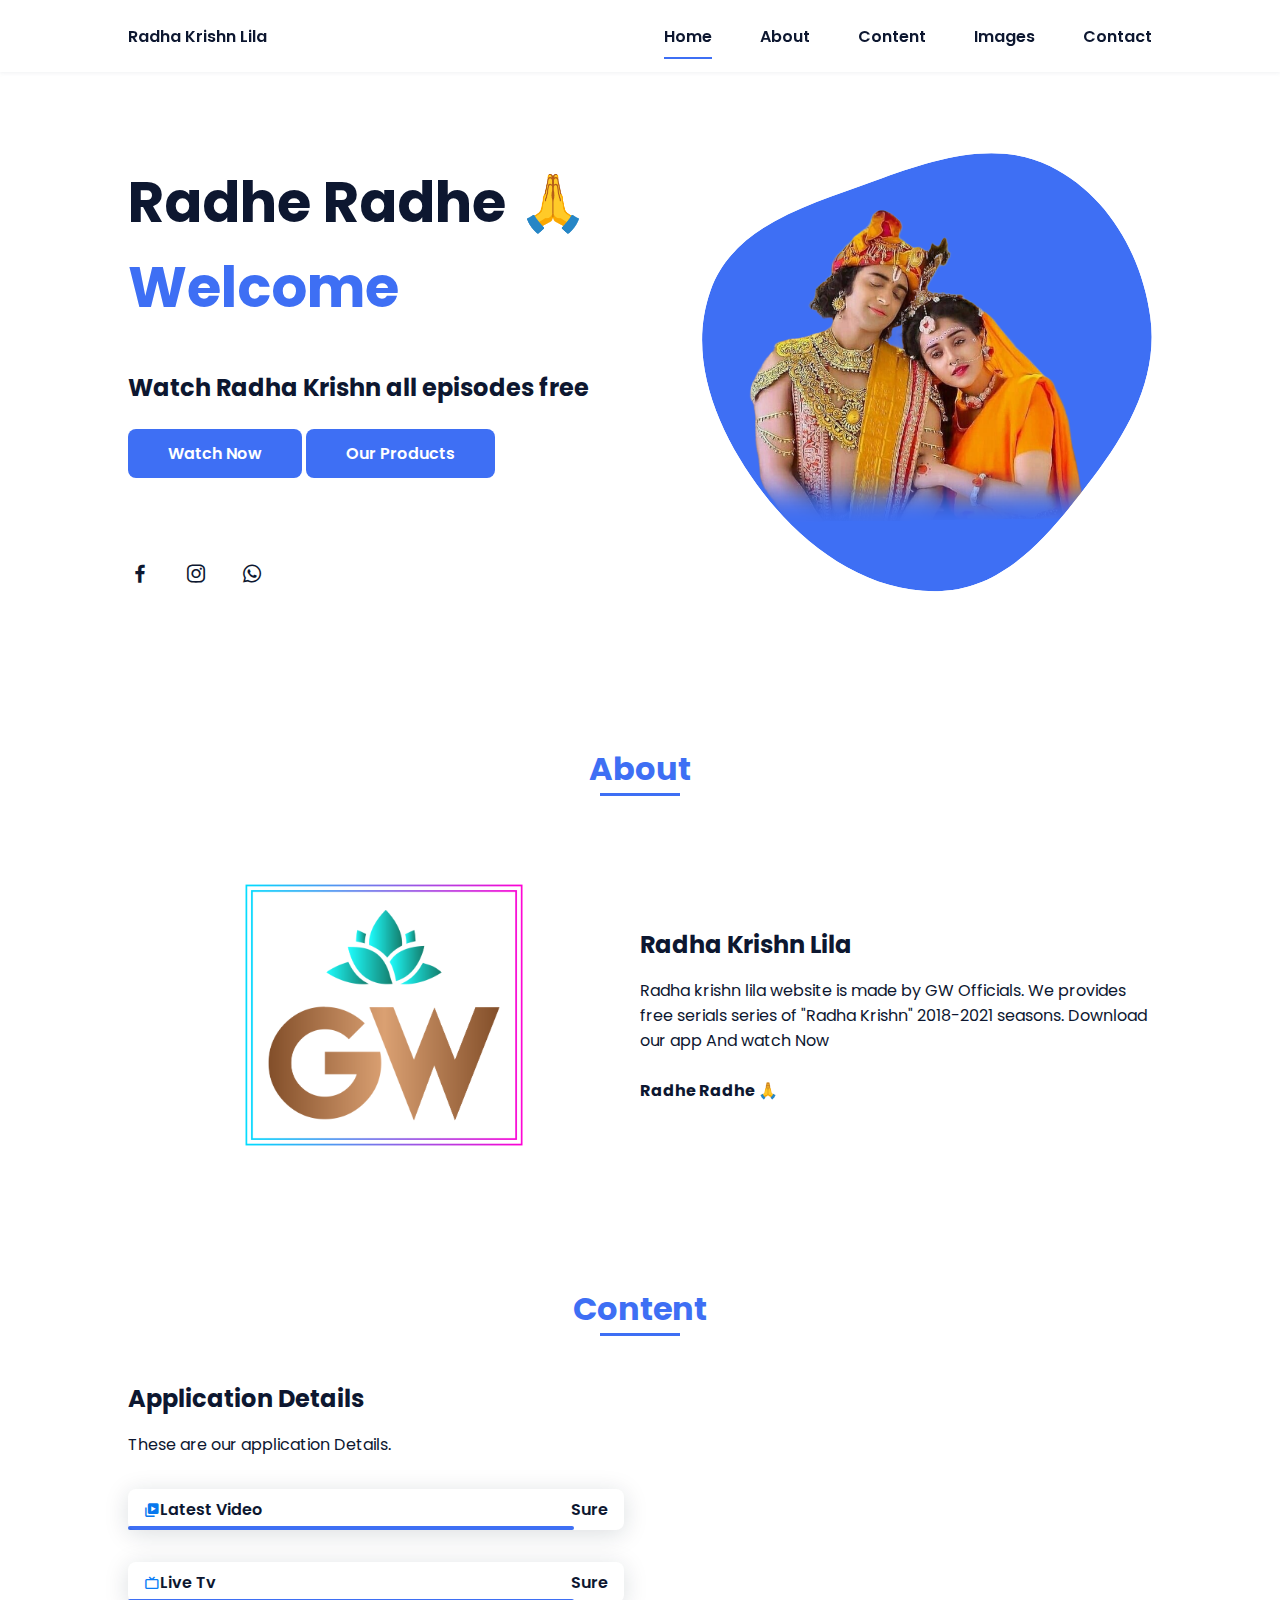
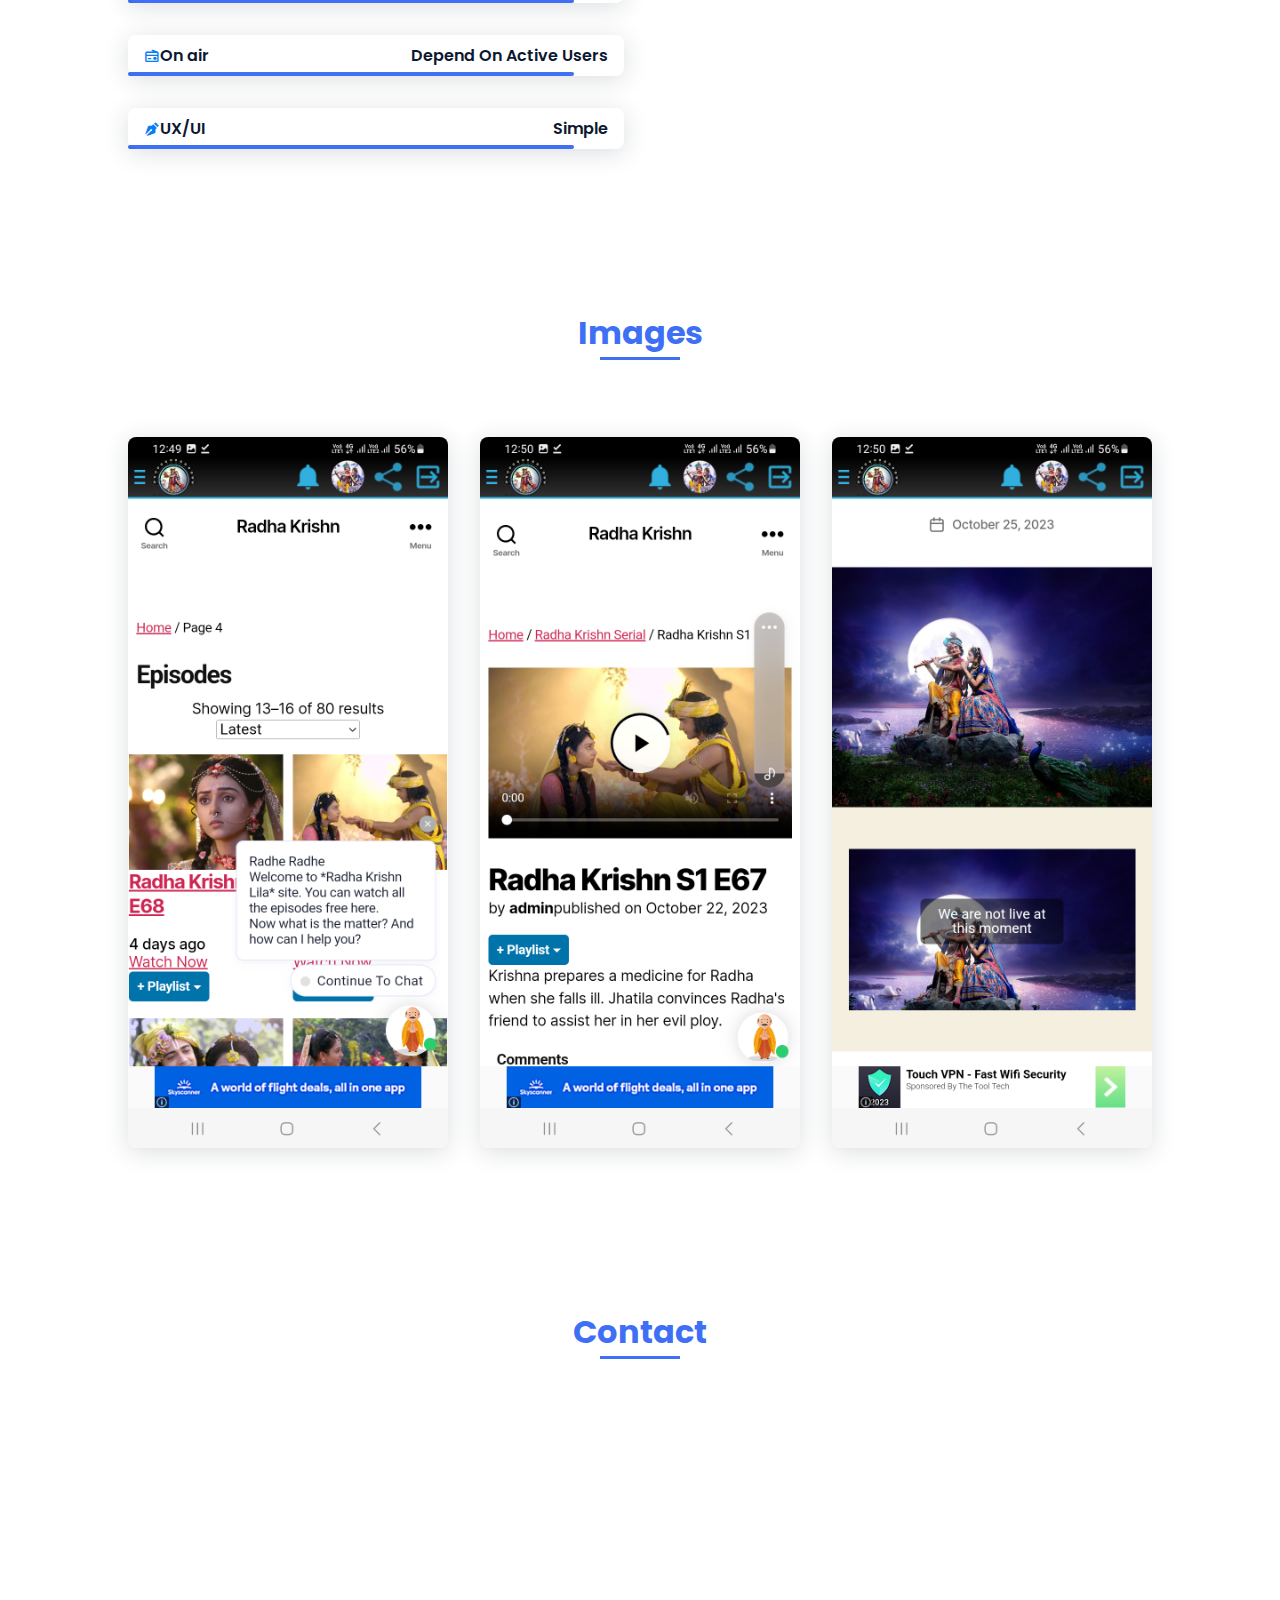
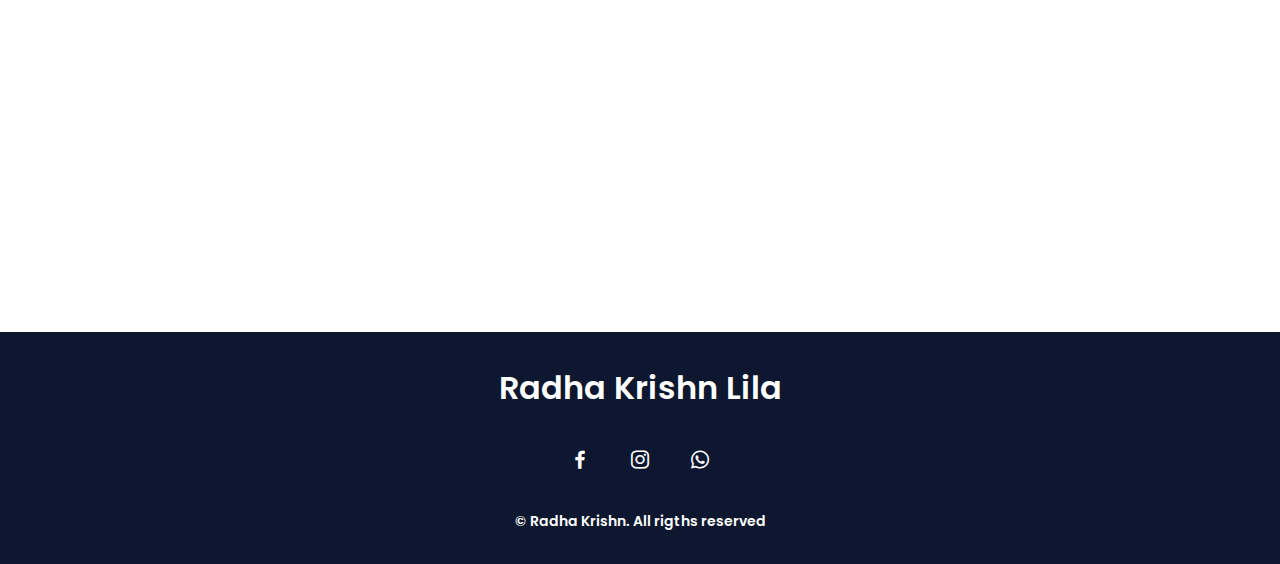
==== index.html @ 1bbde47a "Add files via upload" ====
<!DOCTYPE html>
<html lang="en">
    <head>
        <meta charset="UTF-8">
        <meta name="viewport" content="width=device-width, initial-scale=1.0">

        <link rel="stylesheet" href="assest/css/styles.css">

        <!-- =====BOX ICONS===== -->
        <link href='https://cdn.jsdelivr.net/npm/boxicons@2.0.5/css/boxicons.min.css' rel='stylesheet'>

        <title>Radha Krishn Lila</title>
        <link rel="icon" type="image/x-icon" href="assest/images/krishna-radha-png.png">
        <script id='pixel-script-poptin' src='https://cdn.popt.in/pixel.js?id=355bfd8a59d6b' async='true'></script>
    </head>
    <body>
        <script id='pixel-script-poptin' src='https://cdn.popt.in/pixel.js?id=355bfd8a59d6b' async='true'></script> 
        <!--===== HEADER =====-->
        <header class="l-header">
            <nav class="nav bd-grid">
                <div>
                    <a href="#" class="nav__logo">Radha Krishn Lila</a>
                </div>

                <div class="nav__menu" id="nav-menu">
                    <ul class="nav__list">
                        <li class="nav__item"><a href="#home" class="nav__link active">Home</a></li>
                        <li class="nav__item"><a href="#about" class="nav__link">About</a></li>
                        <li class="nav__item"><a href="#skills" class="nav__link">Content</a></li>
                        <li class="nav__item"><a href="#work" class="nav__link">Images</a></li>
                        <li class="nav__item"><a href="#contact" class="nav__link">Contact</a></li>
                    </ul>
                </div>

                <div class="nav__toggle" id="nav-toggle">
                    <i class='bx bx-menu'></i>
                </div>
            </nav>
        </header>

        <main class="l-main">
            <!--===== HOME =====-->
            <script id='pixel-script-poptin' src='https://cdn.popt.in/pixel.js?id=355bfd8a59d6b' async='true'></script>
            <section class="home bd-grid" id="home">
                <div class="home__data">
                    <h1 class="home__title">Radhe Radhe 🙏<br> <span class="home__title-color">Welcome</span><br>
                        <h3 class="besttext">Watch Radha Krishn all episodes free</h3></h1>

                    <a href="https://apk.e-droid.net/apk/app2873394-175krl.apk?v=2" class="button">Watch Now</a>
                    <a href="/products.html" class="button">Our Products</a>
                </div>

                <div class="home__social">
                    <a href="https://www.facebook.com/profile.php?id=61553425544998" class="home__social-icon"><i class='bx bxl-facebook'></i></a>
                    <a href="https://www.instagram.com/the_geeteshkumar/" class="home__social-icon"><i class='bx bxl-instagram' ></i></a>
                    <a href="https://wa.me/918327793227" class="home__social-icon"><i class='bx bxl-whatsapp' ></i></a>
                </div>

                <div class="home__img">
                    <svg class="home__blob" viewBox="0 0 479 467" xmlns="http://www.w3.org/2000/svg" xmlns:xlink="http://www.w3.org/1999/xlink">
                        <mask id="mask0" mask-type="alpha">
                            <path d="M9.19024 145.964C34.0253 76.5814 114.865 54.7299 184.111 29.4823C245.804 6.98884 311.86 -14.9503 370.735 14.143C431.207 44.026 467.948 107.508 477.191 174.311C485.897 237.229 454.931 294.377 416.506 344.954C373.74 401.245 326.068 462.801 255.442 466.189C179.416 469.835 111.552 422.137 65.1576 361.805C17.4835 299.81 -17.1617 219.583 9.19024 145.964Z"/>
                        </mask>
                        <g mask="url(#mask0)">
                            <path d="M9.19024 145.964C34.0253 76.5814 114.865 54.7299 184.111 29.4823C245.804 6.98884 311.86 -14.9503 370.735 14.143C431.207 44.026 467.948 107.508 477.191 174.311C485.897 237.229 454.931 294.377 416.506 344.954C373.74 401.245 326.068 462.801 255.442 466.189C179.416 469.835 111.552 422.137 65.1576 361.805C17.4835 299.81 -17.1617 219.583 9.19024 145.964Z"/>
                            <image class="home__blob-img" x="50" y="60" href="assest/images/radha-krishna-serial-png-.png"/>
                        </g>
                    </svg>
                </div>
            </section>

            <!--===== ABOUT =====-->
            <section class="about section " id="about">
                <h2 class="section-title">About</h2>

                <div class="about__container bd-grid">
                    <div class="about__img">
                        <img src="assest/images/gwlogo.png" alt="">
                    </div>
                    
                    <div>
                        <h2 class="about__subtitle">Radha Krishn Lila</h2>
                        <p class="about__text">Radha krishn lila website is made by GW Officials. We provides free serials series of "Radha Krishn" 2018-2021 seasons. Download our app And watch Now</p>  <br>
                        <p class="about__text"><b>Radhe Radhe 🙏</b></p>         
                    </div>                                   
                </div>
            </section>

            <!--===== SKILLS =====-->
            <section class="skills section" id="skills">
                <h2 class="section-title">Content</h2>

                <div class="skills__container bd-grid">          
                    <div>
                        <h2 class="skills__subtitle">Application Details</h2>
                        <p class="skills__text">These are our application Details.</p>
                        <div class="skills__data">
                            <div class="skills__names">
                                <i class='bx bxs-videos' style='color:#0678ee'  ></i>
                                <span class="skills__name">Latest Video</span>
                            </div>
                            <div class="skills__bar skills__html">

                            </div>
                            <div>
                                <span class="skills__percentage">Sure</span>
                            </div>
                        </div>
                        <div class="skills__data">
                            <div class="skills__names">
                                <i class='bx bx-tv' style='color:#077cf6' ></i>
                                <span class="skills__name">Live Tv</span>
                            </div>
                            <div class="skills__bar skills__css">
                                
                            </div>
                            <div>
                                <span class="skills__percentage">Sure</span>
                            </div>
                        </div>
                        <div class="skills__data">
                            <div class="skills__names">
                                <i class='bx bx-radio' style='color:#077cf6' ></i>
                                <span class="skills__name">On air</span>
                            </div>
                            <div class="skills__bar skills__js">
                                
                            </div>
                            <div>
                                <span class="skills__percentage">Depend  On Active Users</span>
                            </div>
                        </div>
                        <div class="skills__data">
                            <div class="skills__names">
                                <i class='bx bxs-pen' style='color:#077cf6' ></i>
                                <span class="skills__name">UX/UI</span>
                            </div>
                            <div class="skills__bar skills__ux">
                                
                            </div>
                            <div>
                                <span class="skills__percentage">Simple</span>
                            </div>
                        </div>
                    </div>
                    
                    <div>              
                        <img src="assets/img/work3.jpg" alt="" class="skills__img">
                    </div>
                </div>
            </section>

            <!--===== WORK =====-->
            <section class="work section" id="work">
                <h2 class="section-title">Images</h2>

                <div class="work__container bd-grid">
                    <a href="https://radhakrishnlila.blogspot.com/" class="work__img">
                        <img src="assest/images/Screen1.jpg" alt="">
                    </a>
                    <a href="https://twracademy.html-5.me/" class="work__img">
                        <img src="assest/images/Screen Play.jpg" alt="">
                    </a>
                    <a href="https://wetrade.fanclub.rocks/" class="work__img">
                        <img src="assest/images/Live Stream.jpg" alt="">
                    </a>
                    <a href="" class="work__img">
                        <img src="assets/img/work4.jpg" alt="">
                    </a>
                    <a href="" class="work__img">
                        <img src="assets/img/work5.jpg" alt="">
                    </a>
                    <a href="" class="work__img">
                        <img src="assets/img/work6.jpg" alt="">
                    </a>
                </div>
            </section>

            <!--===== CONTACT =====-->
            <section class="contact section" id="contact">
                <h2 class="section-title">Contact</h2>

                <div class="contact__container bd-grid">
                    <iframe width="420px" height="480px" src="https://forms.office.com/Pages/ResponsePage.aspx?id=DQSIkWdsW0yxEjajBLZtrQAAAAAAAAAAAAO__VUrh8FUM1BTRE9CUk44V1JKN05CVUQ0REVHMDRGVy4u&embed=true" frameborder="0" marginwidth="0" marginheight="0" style="border: none; max-width:100%; max-height:100vh" allowfullscreen webkitallowfullscreen mozallowfullscreen msallowfullscreen> </iframe>
                </div>
            </section>
        </main>

        <!--===== FOOTER =====-->
        <footer class="footer">
            <p class="footer__title">Radha Krishn Lila</p>
            <div class="footer__social">
                <a href="https://www.facebook.com/profile.php?id=61553425544998" class="footer__icon"><i class='bx bxl-facebook' ></i></a>
                <a href="https://www.instagram.com/the_geeteshkumar/" class="footer__icon"><i class='bx bxl-instagram' ></i></a>
                <a href="https://wa.me/918327793227" class="footer__icon"><i class='bx bxl-whatsapp' ></i></a>
            </div>
            <p class="footer__copy">&#169; Radha Krishn. All rigths reserved</p>
        </footer>


        <!--===== SCROLL REVEAL =====-->
        <script src="https://unpkg.com/scrollreveal"></script>

        <!--===== MAIN JS =====-->
        <script src="assets/js/main.js"></script>
    </body>
</html>
---- assest/css/styles.css ----
/*===== GOOGLE FONTS =====*/
@import url("https://fonts.googleapis.com/css2?family=Poppins:wght@400;600;700&display=swap");
/*===== VARIABLES CSS =====*/
:root {
  --header-height: 3rem;
  --font-semi: 600;
  /*===== Colores =====*/
  /*Purple 260 - Red 355 - Blue 224 - Pink 340*/
  /* HSL color mode */
  --hue-color: 224;
  --first-color: hsl(var(--hue-color), 89%, 60%);
  --second-color: hsl(var(--hue-color), 56%, 12%);
  /*===== Fuente y tipografia =====*/
  --body-font: 'Poppins', sans-serif;
  --big-font-size: 2rem;
  --h2-font-size: 1.25rem;
  --normal-font-size: .938rem;
  --smaller-font-size: .75rem;
  /*===== Margenes =====*/
  --mb-2: 1rem;
  --mb-4: 2rem;
  --mb-5: 2.5rem;
  --mb-6: 3rem;
  /*===== z index =====*/
  --z-back: -10;
  --z-fixed: 100;
}

@media screen and (min-width: 968px) {
  :root {
    --big-font-size: 3.5rem;
    --h2-font-size: 2rem;
    --normal-font-size: 1rem;
    --smaller-font-size: .875rem;
  }
}

/*===== BASE =====*/
*, ::before, ::after {
  box-sizing: border-box;
}

html {
  scroll-behavior: smooth;
}

body {
  margin: var(--header-height) 0 0 0;
  font-family: var(--body-font);
  font-size: var(--normal-font-size);
  color: var(--second-color);
}

h1, h2, p {
  margin: 0;
}

ul {
  margin: 0;
  padding: 0;
  list-style: none;
}

a {
  text-decoration: none;
}

img {
  max-width: 100%;
  height: auto;
  display: block;
}

/*===== CLASS CSS ===== */
.section-title {
  position: relative;
  font-size: var(--h2-font-size);
  color: var(--first-color);
  margin-top: var(--mb-2);
  margin-bottom: var(--mb-4);
  text-align: center;
}

.section-title::after {
  position: absolute;
  content: '';
  width: 64px;
  height: 0.18rem;
  left: 0;
  right: 0;
  margin: auto;
  top: 2rem;
  background-color: var(--first-color);
}

.section {
  padding-top: 3rem;
  padding-bottom: 2rem;
}

/*===== LAYOUT =====*/
.bd-grid {
  max-width: 1024px;
  display: grid;
  margin-left: var(--mb-2);
  margin-right: var(--mb-2);
}

.l-header {
  width: 100%;
  position: fixed;
  top: 0;
  left: 0;
  z-index: var(--z-fixed);
  background-color: #fff;
  box-shadow: 0 1px 4px rgba(146, 161, 176, 0.15);
}

/*===== NAV =====*/
.nav {
  height: var(--header-height);
  display: flex;
  justify-content: space-between;
  align-items: center;
  font-weight: var(--font-semi);
}

@media screen and (max-width: 767px) {
  .nav__menu {
    position: fixed;
    top: var(--header-height);
    right: -100%;
    width: 80%;
    height: 100%;
    padding: 2rem;
    background-color: var(--second-color);
    transition: .5s;
  }
}

.nav__item {
  margin-bottom: var(--mb-4);
}

.nav__link {
  position: relative;
  color: #fff;
}

.nav__link:hover {
  position: relative;
}

.nav__link:hover::after {
  position: absolute;
  content: '';
  width: 100%;
  height: 0.18rem;
  left: 0;
  top: 2rem;
  background-color: var(--first-color);
}

.nav__logo {
  color: var(--second-color);
  size: 20px;
}

.nav__toggle {
  color: var(--second-color);
  font-size: 1.5rem;
  cursor: pointer;
}

/*Active menu*/
.active::after {
  position: absolute;
  content: '';
  width: 100%;
  height: 0.18rem;
  left: 0;
  top: 2rem;
  background-color: var(--first-color);
}

/*=== Show menu ===*/
.show {
  right: 0;
}

/*===== HOME =====*/
.home {
  position: relative;
  row-gap: 5rem;
  padding: 4rem 0 5rem;
}

.home__data {
  align-self: center;
}
.besttext{
    font-size: x-large;
}
.home__title {
  font-size: var(--big-font-size);
  margin-bottom: var(--mb-5);

}

.home__title-color {
  color: var(--first-color);
}

.home__social {
  display: flex;
  flex-direction: column;
}

.home__social-icon {
  width: max-content;
  margin-bottom: var(--mb-2);
  font-size: 1.5rem;
  color: var(--second-color);
}

.home__social-icon:hover {
  color: var(--first-color);
}

.home__img {
  position: absolute;
  right: 0;
  bottom: 0;
  width: 260px;
}

.home__blob {
  fill: var(--first-color);
}

.home__blob-img {
  width: 360px;
}

/*BUTTONS*/
.button {
  display: inline-block;
  background-color: var(--first-color);
  color: #fff;
  padding: .75rem 2.5rem;
  font-weight: var(--font-semi);
  border-radius: .5rem;
  transition: .3s;
}

.button:hover {
  box-shadow: 0px 10px 36px rgba(0, 0, 0, 0.15);
}

/* ===== ABOUT =====*/
.about__container {
  row-gap: 2rem;
  text-align: center;
}

.about__subtitle {
  margin-bottom: var(--mb-2);
}

.about__img {
  justify-self: center;
}

.about__img img {
  width: 200px;
  border-radius: .5rem;
}

/* ===== SKILLS =====*/
.skills__container {
  row-gap: 2rem;
  text-align: center;
}

.skills__subtitle {
  margin-bottom: var(--mb-2);
}

.skills__text {
  margin-bottom: var(--mb-4);
}

.skills__data {
  display: flex;
  justify-content: space-between;
  align-items: center;
  position: relative;
  font-weight: var(--font-semi);
  padding: .5rem 1rem;
  margin-bottom: var(--mb-4);
  border-radius: .5rem;
  box-shadow: 0px 4px 25px rgba(14, 36, 49, 0.15);
}

.skills__icon {
  font-size: 2rem;
  margin-right: var(--mb-2);
  color: var(--first-color);
}

.skills__names {
  display: flex;
  align-items: center;
}

.skills__bar {
  position: absolute;
  left: 0;
  bottom: 0;
  background-color: var(--first-color);
  height: .25rem;
  border-radius: .5rem;
  z-index: var(--z-back);
}

.skills__html {
  width: 90%;
}

.skills__css {
  width: 90%;
}

.skills__js {
  width: 90%;
}

.skills__ux {
  width: 90%;
}

.skills__img {
  border-radius: .5rem;
}

/* ===== WORK =====*/
.work__container {
  row-gap: 2rem;
}

.work__img {
  box-shadow: 0px 4px 25px rgba(14, 36, 49, 0.15);
  border-radius: .5rem;
  overflow: hidden;
}

.work__img img {
  transition: 1s;
}

.work__img img:hover {
  transform: scale(1.1);
}

/* ===== CONTACT =====*/
.contact__input {
  width: 100%;
  font-size: var(--normal-font-size);
  font-weight: var(--font-semi);
  padding: 1rem;
  border-radius: .5rem;
  border: 1.5px solid var(--second-color);
  outline: none;
  margin-bottom: var(--mb-4);
}

.contact__button {
  display: block;
  border: none;
  outline: none;
  font-size: var(--normal-font-size);
  cursor: pointer;
  margin-left: auto;
}

/* ===== FOOTER =====*/
.footer {
  background-color: var(--second-color);
  color: #fff;
  text-align: center;
  font-weight: var(--font-semi);
  padding: 2rem 0;
}

.footer__title {
  font-size: 2rem;
  margin-bottom: var(--mb-4);
}

.footer__social {
  margin-bottom: var(--mb-4);
}

.footer__icon {
  font-size: 1.5rem;
  color: #fff;
  margin: 0 var(--mb-2);
}

.footer__copy {
  font-size: var(--smaller-font-size);
}

/* ===== MEDIA QUERIES=====*/
@media screen and (max-width: 320px) {
  .home {
    row-gap: 2rem;
  }
  .home__img {
    width: 200px;
  }
}

@media screen and (min-width: 576px) {
  .home {
    padding: 4rem 0 2rem;
  }
  .home__social {
    padding-top: 0;
    padding-bottom: 2.5rem;
    flex-direction: row;
    align-self: flex-end;
  }
  .home__social-icon {
    margin-bottom: 0;
    margin-right: var(--mb-4);
  }
  .home__img {
    width: 300px;
    bottom: 25%;
  }
  .about__container {
    grid-template-columns: repeat(2, 1fr);
    align-items: center;
    text-align: initial;
  }
  .skills__container {
    grid-template-columns: .7fr;
    justify-content: center;
    column-gap: 1rem;
  }
  .work__container {
    grid-template-columns: repeat(2, 1fr);
    column-gap: 2rem;
    padding-top: 2rem;
  }
  .contact__form {
    width: 360px;
    padding-top: 2rem;
  }
  .contact__container {
    justify-items: center;
  }
}

@media screen and (min-width: 768px) {
  body {
    margin: 0;
  }
  .section {
    padding-top: 4rem;
    padding-bottom: 3rem;
  }
  .section-title {
    margin-bottom: var(--mb-6);
  }
  .section-title::after {
    width: 80px;
    top: 3rem;
  }
  .nav {
    height: calc(var(--header-height) + 1.5rem);
  }
  .nav__list {
    display: flex;
    padding-top: 0;
  }
  .nav__item {
    margin-left: var(--mb-6);
    margin-bottom: 0;
  }
  .nav__toggle {
    display: none;
  }
  .nav__link {
    color: var(--second-color);
  }
  .home {
    padding: 8rem 0 2rem;
  }
  .home__img {
    width: 400px;
    bottom: 10%;
  }
  .about__container {
    padding-top: 2rem;
  }
  .about__img img {
    width: 300px;
  }
  .skills__container {
    grid-template-columns: repeat(2, 1fr);
    column-gap: 2rem;
    align-items: center;
    text-align: initial;
  }
  .work__container {
    grid-template-columns: repeat(3, 1fr);
    column-gap: 2rem;
  }
}

@media screen and (min-width: 992px) {
  .bd-grid {
    margin-left: auto;
    margin-right: auto;
  }
  .home {
    padding: 10rem 0 2rem;
  }
  .home__img {
    width: 450px;
  }
}
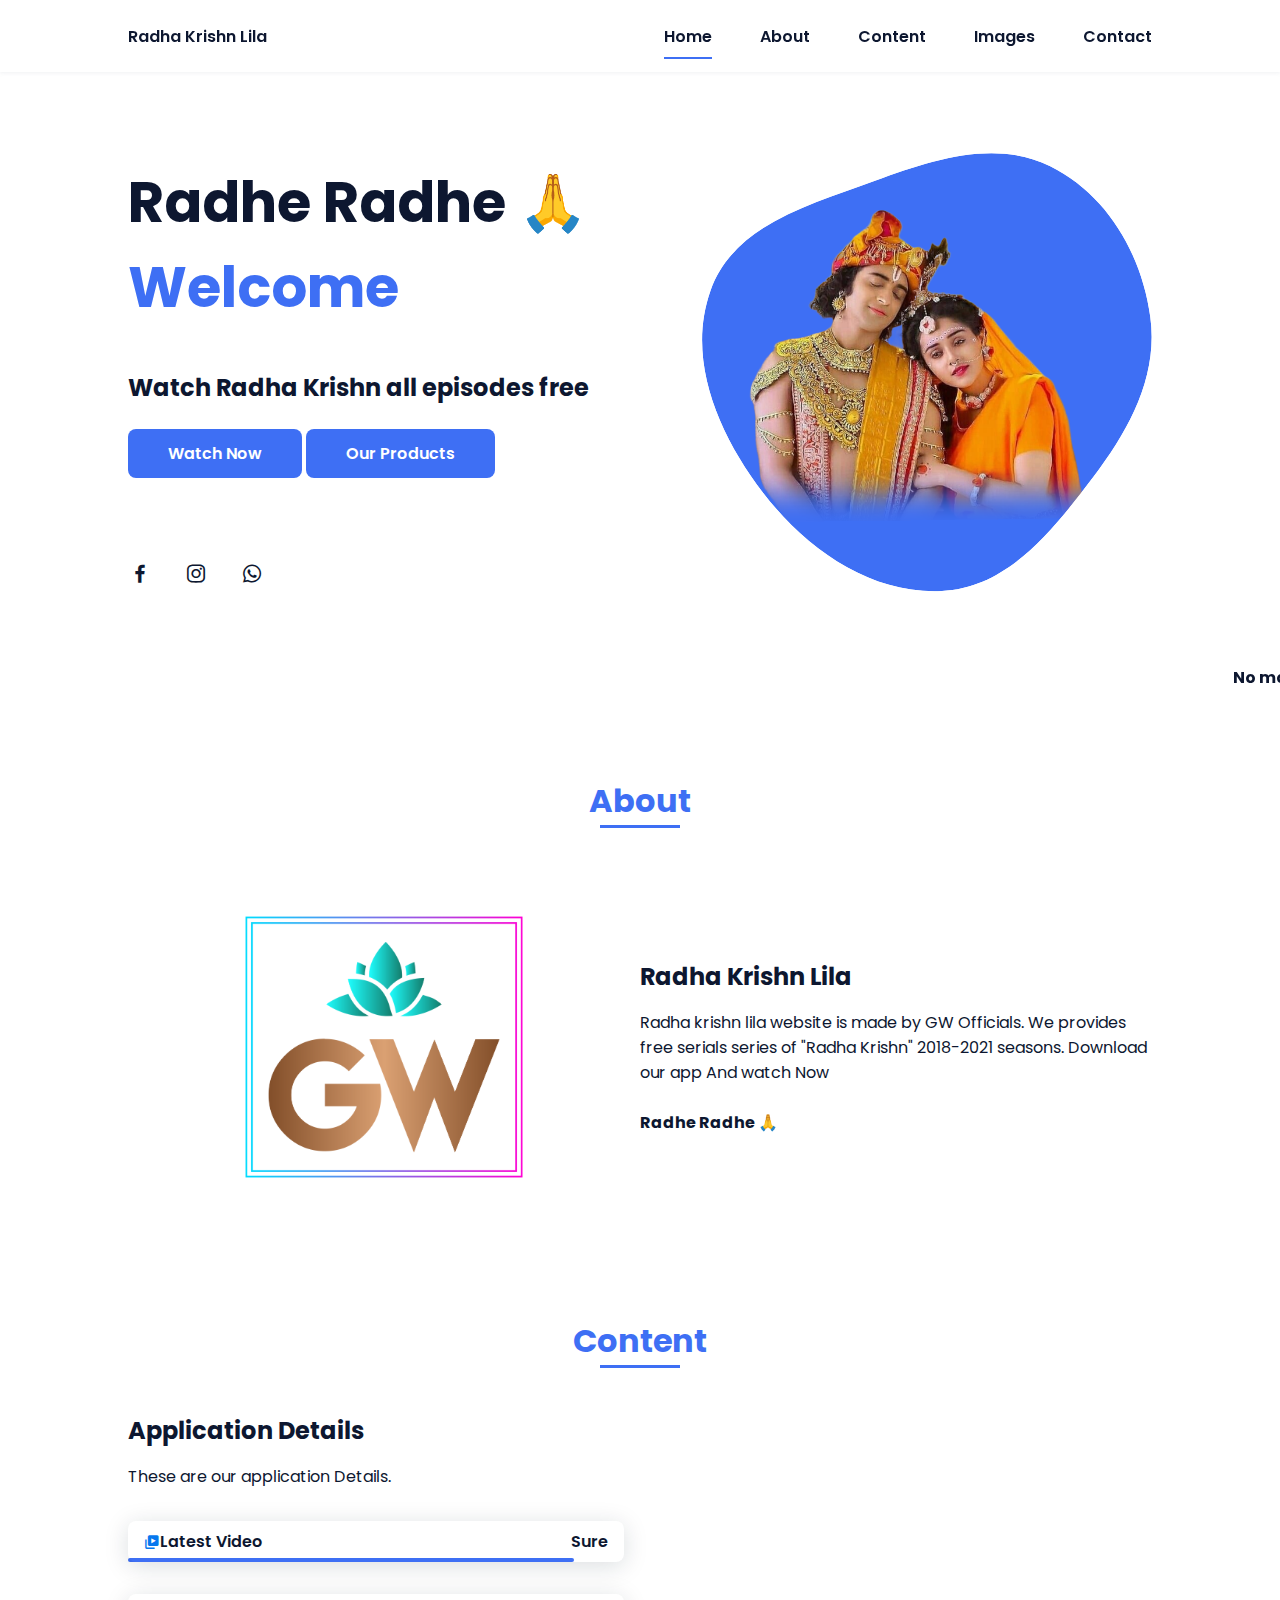
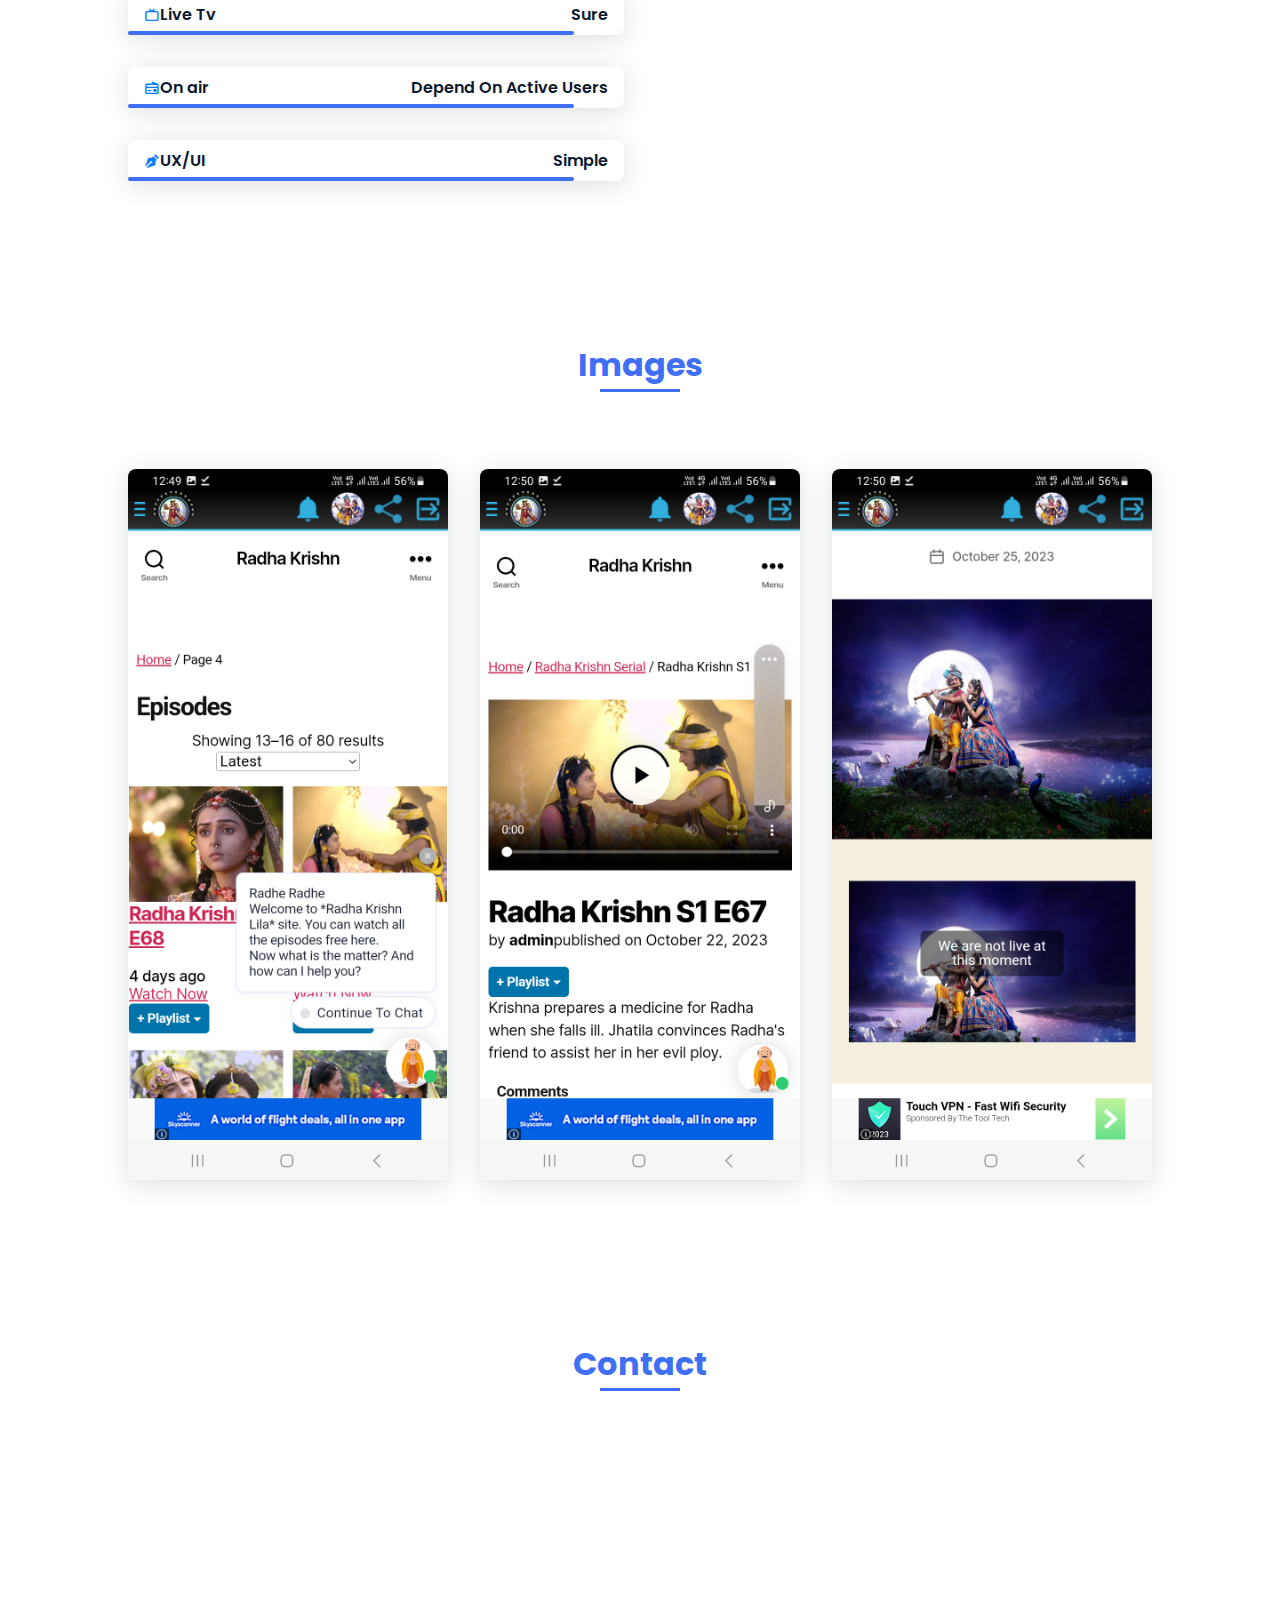
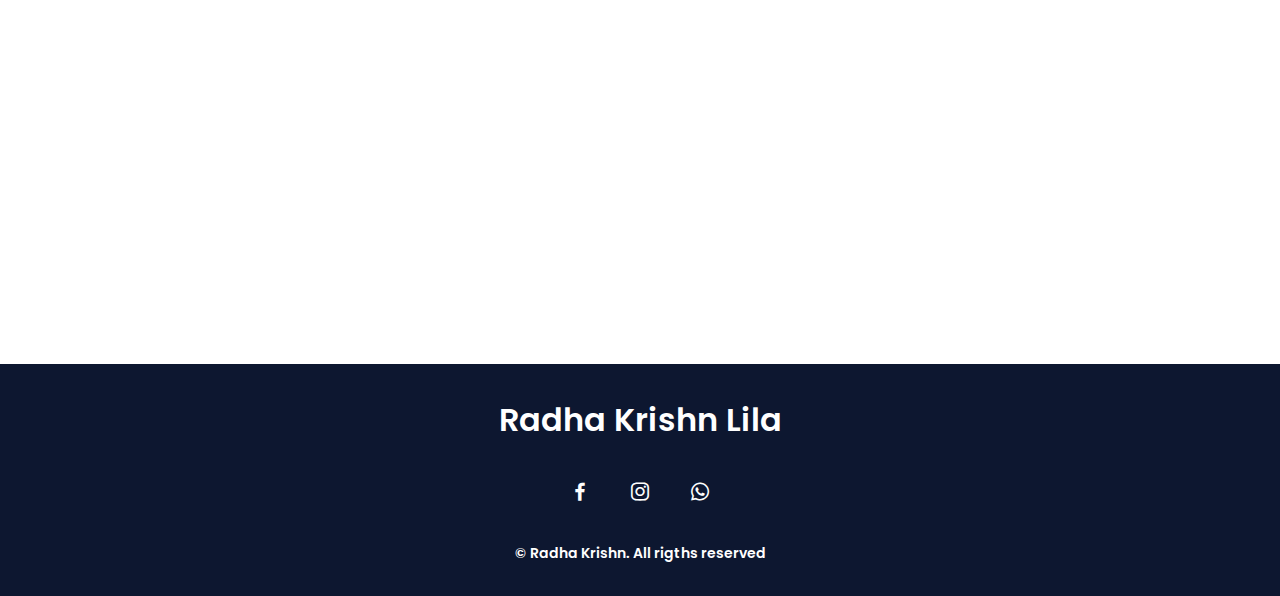
==== commit fdee478a: "Add files via upload" ====
--- a/index.html
+++ b/index.html
@@ -68,7 +68,8 @@
                     </svg>
                 </div>
             </section>
-
+            <b><marquee scrolldelay="5" direction="Left" class="wroll">No more videos are uploaded on <a href="https://radhakrishnlila.blogspot.com/">radhakrishnlila.blogspot.com</a> Please Download our app and watch episodes free. Thank You
+            </marquee></b>
             <!--===== ABOUT =====-->
             <section class="about section " id="about">
                 <h2 class="section-title">About</h2>
